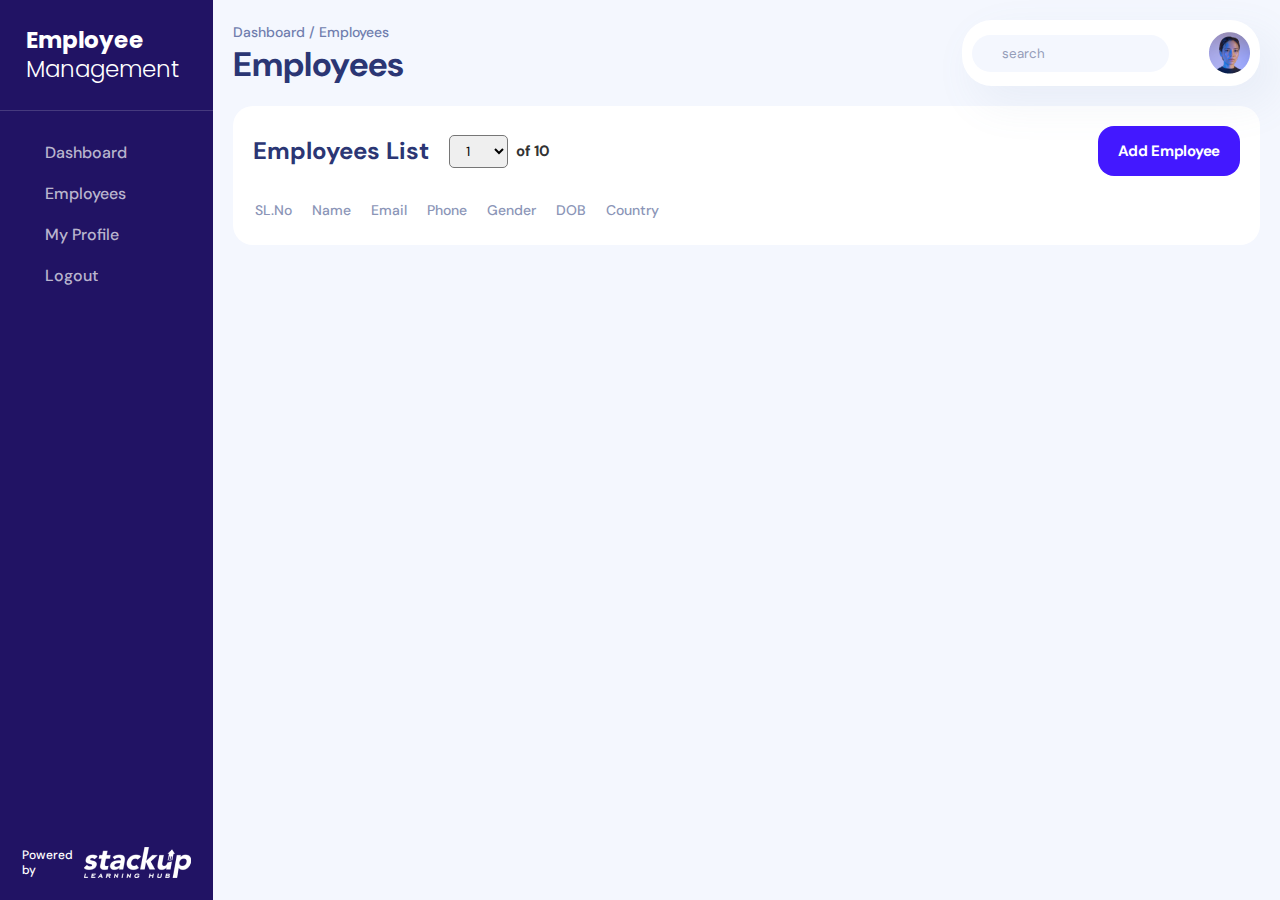
==== index.html @ 4b9c434e "this is first commit" ====
<!DOCTYPE html>
<html lang="en">

<head>
    <meta charset="UTF-8">
    <meta name="viewport" content="width=device-width, initial-scale=1.0">
    <title>Employee</title>
    <link href="https://cdn.jsdelivr.net/npm/bootstrap@5.3.2/dist/css/bootstrap.min.css" rel="stylesheet"
        integrity="sha384-T3c6CoIi6uLrA9TneNEoa7RxnatzjcDSCmG1MXxSR1GAsXEV/Dwwykc2MPK8M2HN" crossorigin="anonymous">
    <link rel="stylesheet" href="https://cdn.jsdelivr.net/npm/bootstrap-icons@1.11.1/font/bootstrap-icons.css">
    <link rel="stylesheet" href="https://cdnjs.cloudflare.com/ajax/libs/font-awesome/6.4.2/css/all.min.css"
        integrity="sha512-z3gLpd7yknf1YoNbCzqRKc4qyor8gaKU1qmn+CShxbuBusANI9QpRohGBreCFkKxLhei6S9CQXFEbbKuqLg0DA=="
        crossorigin="anonymous" referrerpolicy="no-referrer">
    <link rel="stylesheet" href="form.css">
    <link rel="stylesheet" href="style.css">

</head>

<body>

    <section class="conTainer">
        <div class="main-section">
            <!-- Side bar section -->
            <div class="main-side-section">
                <div class="nav-head">
                    <div class="main-section-head">Employee</div>
                    <div class="main-side-head">Management</div>
                </div>
            </div>

            <!-- nav links -->

            <div class="nav-content">
                <ul class="nav-head-content">
                    <li><a href=""><i class="fa-solid fa-house"></i> <span class="navrbars-text">Dashboard</span></a>
                    </li>
                    <li><a href=""><i class="fa-solid fa-chart-simple"></i><span
                                class="navrbars-text">Employees</span></a></li>
                    <li><a href=""><i class="fa-solid fa-user"></i><span class="navrbars-text">My Profile</span></a>
                    </li>
                    <li><a href=""><i class="fa-solid fa-lock"></i><span class="navrbars-text">Logout</span></a></li>

                </ul>
            </div>
            <!-- powered bye area -->
            <div class="copyright">
                <div class="copyright-content">Powered by</div>
                <img src="img/logo.png" alt="stackup learining">
            </div>
        </div>


        <!-- main content  -->
        <div class="main-content">
            <!-- main header text -->
            <div class="banner-header">
                <div class="banner-text">
                    <div class="head-text">Dashboard / Employees</div>
                    <div class="main-head">Employees</div>
                </div>

                <!-- seacrch and profile -->
                <div class="profile_search">
                    <div class="search_input">
                        <i class="fa-solid fa-magnifying-glass"></i>
                        <input type="search" placeholder="search">
                    </div>
                    <i class="fa-regular fa-bell bell"></i>
                    <img src="img/Avatar Style 6.png">
                </div>

            </div>
            <div class="table-section">

                <div class="table-container">

                    <div class="tables">

                        <div class="table-head">Employees List</div>
                        <div class="number-dropdown">
                            <select>
                                <option value="1">1</option>
                                <option value="1">2</option>
                                <option value="1">3</option>
                                <option value="1">4</option>
                                <option value="1">5</option>
                                <option value="1">6</option>
                                <option value="1">7</option>
                                <option value="1">8</option>
                                <option value="1">9</option>
                                <option value="1">10</option>

                            </select>
                        </div>
                        <div class="drop-text">of 10</div>

                    </div>
                    <div class="table-btn">
                        <button data-modal-target="#block" class="table-btn-text " onclick="Formopen()">Add Employee</button>
                    </div>
                </div>
                <div class="row">
                    <table class="table">
                        <thead>
                            <tr class="table-content-head">
                                <th scope="col" class="table-down-icon head-text">SL.No</th>
                                <th scope="col" class="table-down-icon head-text">Name</th>
                                <th scope="col" class="table-down-icon head-text">Email</th>
                                <th scope="col" class="table-down-icon head-text">Phone</th>
                                <th scope="col" class="table-down-icon head-text">Gender</th>
                                <th scope="col" class="table-down-icon head-text">DOB</th>
                                <th scope="col" class="table-down-icon head-text">Country</th>
                                <th scope="col"></th>

                            </tr>
                        </thead>

                        <tbody id="table-content"></tbody>

                    </table>

                </div>

            </div>
        </div>

        <!-- form content -->
        <div class="row" id="">

            <div class="col-lg-6 bg-colour block col-md-12 " id="Employee-form">
                <div class="head-btn">
                    <h3 class="text " id="edit-head">Add Employee</h3>
                    <button data-close-button class="close-button">&times;</button>
                </div>
                <label for="formFile"
                    class="file-upload w-100 d-flex flex-column align-items-center justify-content-center">
                    <i class="bi bi-upload upload"></i>
                    <h5 class="text">Upload Image</h5>
                    <p>PNG, JPG files are allowed</p>

                    <input class="form-control" type="file" id="formFile">
                </label>
                <form>
                    <div class="row">
                        <div class="col-lg-4 col-md-12">
                            <label for="exampleInputEmail1" class="form-label pb-1 pt-2 required">Salutation</label>
                            <select class="form-select form-select-lg" aria-label="Default select example"
                                id="salutation">
                                <option selected>select </option>
                                <option value="Mr">Mr.</option>
                                <option value="Ms">Ms.</option>
                                <option value="Mrs">Mrs.</option>
                                <option value="Mrs">Dr.</option>
                                <option value="Mrs">Prof.</option>

                            </select>
                        </div>

                        <div class="col-lg-4 col-md-6">
                            <label for="first-name" class="form-label pb-1 pt-2 required">First Name</label>
                            <input class="form-control form-control-lg" type="text" placeholder="enter firstname"
                                aria-label=".form-control-sm example" id="firstName">

                        </div>

                        <div class="col-lg-4 col-md-6">
                            <label for="last-name" class="form-label pb-1 pt-2 required">Last Name</label>
                            <input class="form-control form-control-lg" type="text" placeholder="enter lastname"
                                aria-label=".form-control-sm example" id="lastName">

                        </div>


                    </div>
                    <div class="row">
                        <div class="col-lg-6 col-sm'-12">
                            <label for="exampleInputEmail1" class="form-label pb-1 pt-2 required">Email Address</label>
                            <input type="email" class="form-control form-control-lg" id="email"
                                placeholder="enter email" aria-describedby="emailHelp">
                        </div>

                        <div class="col-lg-6 col-sm-12">
                            <label for="Mobile Number" class="form-label pb-1 pt-2 required">Mobile Number</label>
                            <input class="form-control form-control-lg" type="text"
                                placeholder="enter your mobile number" aria-label=".form-control-sm example" id="phone">
                        </div>

                    </div>

                    <div class="row">
                        <div class="col-lg-6 col-sm-12">
                            <label for="exampleInputEmail1" class="form-label pb-1 pt-2 required">User Name</label>
                            <input type="text" class="form-control form-control-lg" placeholder="enter user name"
                                aria-describedby="emailHelp" id="username">
                        </div>

                        <div class="col-lg-6 col-sm-12">
                            <label for="password" class="form-label pb-1 pt-2 required">Password</label>
                            <input class="form-control form-control-lg" type="password" placeholder="enter your password"
                                aria-label=".form-control-sm example" id="password">
                        </div>

                    </div>

                    <div class="row align-items-center">
                        <div class="col-lg-6 col-sm-12">
                            <label for="date of birth" class="form-label pb-1 pt-2 required">Date of Birth</label>
                            <input class="form-control form-control-lg" type="date" placeholder="" id="dob"
                                aria-label=".form-control-sm example">

                        </div>

                        <div class="col-lg-6 col-sm-12 align-items-start">
                            <label for="gender" class="form-label pb-1 pt-2 required" id="gender">Gender</label>
                            <div class="row mt-2">
                                <div class="form-check col-4 ms-3">

                                    <input class="form-check-input" type="radio" name="flexRadioDefault"
                                        id="Male" value="male">
                                    <label class="form-check-label" for="flexRadioDefault1">
                                        Male
                                    </label>
                                </div>

                                <div class="form-check col-6">
                                    <input class="form-check-input" type="radio" name="flexRadioDefault"
                                        id="Female" value="female">
                                    <label class="form-check-label" for="flexRadioDefault2">
                                        Female
                                    </label>
                                </div>
                            </div>
                        </div>
                    </div>

                    <div class="row pt-2">
                        <div class="col-12">
                            <label for="Address" class="form-label pb-1 required">Qualifications</label>
                            <input class="form-control form-control-lg" type="text" placeholder="enter your address"
                                aria-label=".form-control-sm example" id="qualifications">
                        </div>
                    </div>

                    <div class="row pt-2">
                        <div class="col-12">
                            <label for="Address" class="form-label pb-1 required">Address</label>
                            <input class="form-control form-control-lg" type="text" placeholder="enter your address"
                                aria-label=".form-control-sm example" id="address">
                        </div>
                    </div>

                    <div class="row">
                        <div class="col-lg-6 col-sm-12">
                            <label for="exampleInputEmail1" class="form-label pb-1 pt-2 required">Country</label>
                            <select class="form-select form-select-lg" aria-label="Default select example" id="country">
                                <option selected>select country</option>
                                <option value="India">India</option>
                                <option value="US">US</option>
                                <option value="Canada">Canada</option>
                            </select>
                        </div>
                        <div class="col-lg-6 col-sm-12">
                            <label for="exampleInputEmail1" class="form-label pb-1 pt-2 required">State</label>
                            <select class="form-select form-select-lg" aria-label="Default select example" id="state">
                                <option selected>select state</option>
                                <option value="Kerala">Kerala</option>
                                <option value="Karnataka">Karnataka</option>
                                <option value="Delhi">Delhi</option>
                            </select>
                        </div>
                    </div>

                    <div class="row">
                        <div class="col-lg-6">
                            <label for="city" class="form-label pb-1 pt-2 required">City</label>
                            <input class="form-control form-control-lg" type="text" placeholder="enter city" id="city"
                                aria-label=".form-control-sm example">
                        </div>

                        <div class="col-lg-6">
                            <label for="pin/zip" class="form-label pb-1 pt-2 required">Pin/Zip</label>
                            <input class="form-control form-control-lg" type="text" placeholder="enter pin/zip" id="pin"
                                aria-label=".form-control-sm example">
                        </div>
                    </div>

                    <div class=" d-flex justify-content-end buttons bg-colour w-100">
                        <button onclick="Formclose()" class="btn  btn-light align">Cancel</button>
                        <button  class="btn btn-primary " id="addbtn" onclick="adduser()">Add Employee</button>
                        <button  class="btn btn-primary chbtn" id="change-btn" >Change Employee</button>

                    </div>
                </form>
            </div>
        </div>
        <!-- form end -->

        <div id="overlay"></div>
    </section>
       <!-- delete alertbox -->
       <div id="deleteformbox" class="bg-colour delete-edit-btn col-lg-5 ">
           <div class="dele-head ">
              <div class="text">Delete Employee</div>
              <div onclick="closealert()"><i class="bi bi-x dele-icon"></i></div>
            </div>
            <div class="dele-head-text">Are you sure you want to delete this employee?</div>
            <div class="dele-bt buttons d-flex justify-content-end">
            <button onclick="closealert()" id="formcancel" class="btn  btn-light ">Cancel</button>
            <button id="formdelete" class="btn dele-btns">Delete</button>
           </div>
       </div>
       
    <script src="script.js"></script>
    <!-- <script src="https://cdn.jsdelivr.net/npm/bootstrap@5.3.2/dist/js/bootstrap.bundle.min.js"
        integrity="sha384-C6RzsynM9kWDrMNeT87bh95OGNyZPhcTNXj1NW7RuBCsyN/o0jlpcV8Qyq46cDfL"
        crossorigin="anonymous"></script> -->

</body>

</html>
---- form.css ----
@import url('https://fonts.googleapis.com/css2?family=Caprasimo&family=DM+Sans:opsz,wght@9..40,400;9..40,500;9..40,700&family=Instrument+Serif:ital@1&family=Montserrat:wght@400;500;700&display=swap');
@import url("https://cdn.jsdelivr.net/npm/bootstrap-icons@1.11.1/font/bootstrap-icons.css");


body {
    box-sizing: border-box;
    margin: 0;
    padding: 0;
    
    
    
    background: #E9EDF2;
    font-family: DM Sans;
    font-size: .90rem;
    font-weight: 600;


}
:root{
    --primary-text-color: #2B3674;    
    --secondary-color: #4318ff;
    --paragrah-color: #8F9BBA;
    --background-color: #fff;
    --input-bg-color: #FAFCFE;
    --input-br-color: #B2BAD0;
    --alert-text: #624E17;
    --danger-color: #f00;

}

/* edit block */

.edit-block{
    border-radius: 12px;
    padding: 30px 30px;
    margin-top: 40px;
    width: 72%;
}
.bg-image{
    
}
.edit-img{
    
}
.block{
    
    /* width: 80%; */
    /* height: 100vh; */
    position: absolute;
    top: 70%;
    left: 50%;
    right: 50%;
    transform: translate(-50%, -50%) scale(0);
    z-index: 20;
    transition: 200ms ease-in-out;
    /* width: 500px; */
    /* max-width: 80%; */
}
.block.active{
    transform: translate(-50%, -50%) scale(1);
}
.block{
    width: 49%;
    border-radius: 12px;
    padding: 30px 30px;
    margin-top: 100px;
    
}
.head-btn{
    display: flex;
    justify-content: space-between;
}
.close-button{
    border: none;
    background: transparent;
    display: flex;
    justify-content: flex-end;
    font-size: 30px;
}
#overlay{
    position: fixed;
    opacity: 0;
    top: 0;
    left: 0;
    right: 0;
    bottom: 0;
    background-color: rgba(0,0,0,.5);
    pointer-events: none;
    transition: 200ms ease-in-out;
}
#overlay.active{
    opacity: 1;
    pointer-events: all;
}
.bg-colour{
    background-color: var(--background-color);
}

.text{
    font-weight: 700;
    font-style: normal;
    line-height: 32px;

}
.bg-colour h3{
    color: var(--primary-text-color);
    font-size: 24px;
    letter-spacing: -0.48px;
    padding-bottom: 20px;
}
.bg-colour h5{
    color: var(--secondary-color);
    text-align: center;
    font-size: 16px;
    letter-spacing: -0.32px;
}
.bg-colour p{
    color: var(--paragrah-color);
    text-align: center;
    font-size: 12px;
    font-style: normal;
    font-weight: 500;
    line-height: 15px;
    letter-spacing: -0.24px;
}
.form-control-lg{
    font-size: 1rem;
    color: #949DB9;
}
input::placeholder {
    color:#949DB9;
}
.form-label{
     color: var(--primary-text-color);
}
.form-check-label{
     color: var(--primary-text-color);
}
.btn-light{
    color: var(--primary-text-color);
}

.file-upload{
    border: 2px dashed #B2BAD0;
    color: var(--input-br-color);
    border-radius: 12px;
    padding: 1rem;
    background-color: var(--input-bg-color);
}
input[type="file"]{
    display: none;
}
.upload{
    color: var(--secondary-color);
    font-size: 30px;
}
.form-select{
     font-size: 17px;
     border-radius: 16px;
     color: #949DB9;
     line-height: 24px;
     letter-spacing: -0.28px;
     font-style: normal;
     font-weight: 400;
}

.form-control{
    color: #949DB9 !important;
    border-radius: 16px;
}
.form-control::placeholder{
    color: #949DB9 !important;
}
.form-control:focus {
    border: 1px solid #4318FF;
    box-shadow: none;
    /* outline: none; */
}
.form-select:focus {
    border: 1px solid #4318FF;
    box-shadow: none;
    outline: none;
}

.form-check-input{
    align-items: center;
}
.form-range::-webkit-slider-thumb{
    -webkit-appearance: none;
    background-color: var(--secondary-color);
    cursor: pointer;
}
.form-check-input:checked{
     background-color: var(--secondary-color);
     outline: none;
     border: none;

}
.form-control-color{
    max-width: 100%;
}
.alert{
    margin-bottom: 0;
}
.alert p{
    text-align: left;
    font-size: 14px;
    line-height: 22px;
    color: var(--alert-text);
}
.alert .para-text{
    font-size: 14px;
    font-weight: 600;
}
.alert-text{
    margin-bottom: .8rem;
}
.ranges{
    width: 130px;
    /* border: 1px solid #dee2e6; */
    padding: 10px;
    text-align: center;
    color: var(--primary-text-color);
}
/* span{
    border-radius: 16px;
    background-color: var(--input-bg-color);
} */
.flex-wrap{
    gap: .4rem;
}
.btn{
    padding: 1rem 1.25rem;
    font-weight: 600;
    border-radius: 1rem;
}
.btn-primary{
    background-color: var(--secondary-color);
}
.btn-primary:hover{
    background-color: var(--secondary-color);
    color: #fff;
}
.align{
    background-color: transparent;
}
.required::after{
   content: "*";
   color: var(--danger-color);
}
.form-margin{
    padding-left: 2.5rem;
}
.buttons{
    /* font-weight: 600; */
    /* padding: 30px 30px; */
    /* border-radius: 16px; */
    margin-top: 30px;
    outline: none;
    gap: 6px;
}

/* edit form */
.dele-btns{
    background-color: #EB506C;
    color: #fff;
}
.dele-btns:hover{
    color: #fff;
    background-color: #EB506C;
}
/* edit data */

/* Add this to your style.css file */
.edit-form {
    /* display: none; */
    /* Add your styling for the edit form */
  }
  .chbtn{
    display: none;
  }
  

/* delete alertbox */
.delete-edit-btn{
    display: flex;
    flex-direction: column;
    gap: 15px;
    border-radius: 12px;
    padding: 20px;
    position: absolute;
    top: 90px;
    left: 30%;
    display: none;
    /* right: 50px; */
}
.dele-head .text{
    font-size: 20px;
    flex: 1;
    color: var(--primary-text-color);
}
.dele-head{
    display: flex;
    
}
.dele-head i{
    font-size: 30px;
    border-radius: 10px;
    background-color: #F4F7FE;
    color: var(--secondary-color);
}
.dele-head-text{
    color: var(--primary-text-color);
    font-size: 16px;
    font-weight: 500;
}
.dele-bt button{
    display: flex;
    justify-content: flex-end;
    
    
}
/* delete alertbox-end */


@media (max-width: 1400px){
    .container, .container-lg, .container-md, .container-sm, .container-xl, .container-xxl {
        max-width: 1200px;
    }
}
@media (max-width: 1000px){
  .block {
    max-width: unset;
  }
}
@media (max-width: 1000px){
    .col-md-12{
        width: 100%;
    }

    .flex-wrap{
        gap: 15px;
    }
}
@media (max-width: 600px){
    .block {
        margin-top: 0px;
        border-radius: 0px;
        padding: 30px 30px;
    }
    .buttons{
        padding: 27px;
        margin-top: 0px;
        border-radius: 0px;
    }
    .btn{
    padding: .50rem .50rem;
    }
    
}
---- style.css ----
@import url('https://fonts.googleapis.com/css2?family=Montserrat:ital,wght@0,100;0,200;0,300;0,400;0,500;0,600;0,700;0,800;0,900;1,200;1,300;1,400;1,500;1,600;1,700;1,800;1,900&family=Poppins:wght@100;200;300;400;500;600;700;800;900&display=swap');
@import url('https://fonts.googleapis.com/css2?family=DM+Sans:opsz,wght@9..40,200;9..40,400;9..40,500;9..40,600;9..40,700;9..40,900;9..40,1000&family=Montserrat:ital,wght@0,100;0,200;0,300;0,400;0,500;0,600;0,700;0,800;0,900;1,200;1,300;1,400;1,500;1,600;1,700;1,800;1,900&family=Poppins:wght@100;200;300;400;500;600;700;800;900&display=swap');

* {
    padding: 0;
    margin: 0;
    font-family: 'Montserrat', sans-serif;
    font-family: 'Poppins', sans-serif;
    font-family: 'DM Sans', sans-serif;
    box-sizing: border-box;
}

a {
    text-decoration: none;
}

li {
    list-style: none;
}

:root {
    --primary-color: rgb(33, 19, 100);
    --white-color: #fff;
    --main-content: rgb(244, 247, 254);
    --text-color: #2B3674;
}

.conTainer {
    display: grid;
    grid-template-columns: 1fr 5fr;
}

.main-section {
    display: flex;
    flex-direction: column;
    background-color: var(--primary-color);
    height: 100vh;
    /* width: 290px; */
}

.main-side-section {
    border-bottom: 1px solid #FFFFFF2B;
}

.nav-head {
    padding: 26px;

}

.main-section-head {
    color: var(--white-color);
    font-size: 23px;
    font-family: Poppins;
    font-weight: 700;
    line-height: 28.75px
}

.main-side-head {
    color: var(--white-color);
    font-size: 23px;
    font-family: Poppins;
    font-weight: 300;
    line-height: 28.75px;
}

.nav-bar-Powered {
    border-bottom: 1px solid #FFFFFF2B;
}


.nav-content {
    display: flex;
    flex-direction: column;
    flex: 1;
}

.nav-head-content {
    margin: 1px 0;
    display: flex;
    flex-direction: column;
    padding: 20px;

    /* gap: 20px; */
    /* padding-top: 20px; */
}

.nav-head-content li {
    /* padding-left: 25px; */
    padding: 10px;
}
.nav-head-content li:hover {
    border-radius: 15px;
    background: rgba(255, 255, 255, 0.13);
}
.nav-head-content li a {
    display: flex;
    gap: 15px;
    color: rgba(255, 255, 255, 0.70);
    font-size: 16px;
    font-family: DM Sans;
    font-weight: 500;
    /* line-height: 30px; */
}

.nav-head-content a {
    display: flex;
    align-items: center;
}

.copyright {
    display: flex;
    background-color: var(--primary-color);
    gap: 10px;
    align-items: center;
    align-items: center;
    justify-content: center;
    padding: 22px;
}

.copyright-content {
    color: var(--white-color);
    font-size: 12px;
    font-family: DM Sans;
    font-weight: 500;
    line-height: 15px;
}

/* main content */

.main-content {
    background-color: var(--main-content);
    width: 100%;
    padding: 20px;
    height: 100vh;
}
.banner-header{
    display: flex;
}
.banner-text {
    /* padding-left: 22px; */
    flex: 1;
}

.head-text {
    color: #707EAE;
    font-size: 14px;
    font-family: DM Sans;
    font-weight: 500;
    line-height: 24px;
}

.main-head {
    color: var(--text-color);
    font-size: 34px;
    font-family: DM Sans;
    font-weight: 700;
    line-height: 42px;
}

.profile_search{
    display: flex;
    align-items: center;
    gap: 20PX;
    background-color: var(--white-color);
    border-radius: 30px;
    padding: 10px;
    box-shadow: 14px 17px 40px 4px rgba(112, 144, 176, 0.08);
}
input[type="search"]{
    outline: none;
    border: none;
    padding: 10px;
    width: 100%;
    background-color: transparent;

}
.search_input{
    display: flex;
    align-items: center;
    background-color: var(--main-content);
    
    border-radius: 30px;
}
.search_input i{
    color: #2B3674;
    padding-left: 20px;
}
.bell{
    color: #A3AED0;
}

.table-section {
    display: flex;
    flex-direction: column;
    gap: 20px;
    /* align-items: center; */
    border-radius: 20px;
    margin: 20px 0px;
    padding: 20px;
    background-color: var(--white-color);
}
.table-container{
    display: flex;
}
.tables{
    display: flex;
    align-items: center;
    flex: 1;
}
.table-head {
    color: var(--text-color);
    font-size: 24px;
    font-family: DM Sans;
    font-weight: 700;
    line-height: 32px;
}
.number-dropdown{
    padding: 0px 8px 0px 20px;

}
.number-dropdown select{
    padding: 6px 12px;
    border-radius: 5px;
}
.drop-text{
    color: #333;
    text-align: center;
    font-family: DM Sans; 
    font-size: 15px;
    font-style: normal;
    font-weight: 700;
    line-height: 24px; 
    letter-spacing: -0.3px;
}
.table-btn button{
    border-radius: 16px;
    background-color: #4318ff;
    padding: 13px 20px ;
    border: none;
}
.table-btn-text {
    color: #FFF;
    text-align: center;
    font-family: DM Sans;
    font-size: 15px;
    font-style: normal;
    font-weight: 700;
    line-height: 24px; /* 160% */
    letter-spacing: -0.3px;

}
/* table */
#table-content tr td{

color: var(--text-color);
font-size: 14px;
font-style: normal;
font-weight: 700;
line-height: 24px; 
letter-spacing: -0.28px;

}
.table-down-icon::after{
    content: '\f107';
    font-family: FontAwesome;
    margin: 0 0 0 7px;
}
.table-content-head .head-text{
    color: #8B95B7;
}

/* .delete-edit button */

.delete-edit {
    border: none;
    background: #EBEFF8;
    padding: 10px;
    border-radius: 10px;
}

.delete-edit i {
    color: #4318FF;
    font-size: 20px;
    display: flex;
    align-items: center;
}
 .employee-data button{
    border: none;
}
.actions{
    position: relative;
}
.employee-data{
    position: absolute;
    padding: 10px 5px;
    left: -89px;
    top: 45px;
    border-radius: 14px;
    border: 0.5px solid #D3D8E2;
    background: #FFF;
    box-shadow: 0px 1px 4px 0px rgba(16, 16, 49, 0.12);
    z-index: 5;
    display: flex;
    flex-direction: column;
    gap: 10px;
    display: none;
}


.employee-data .btn-controls{
    background-color: transparent;
    color: #2B3674;
    align-items: center;
    gap: 10px;
    font-family: DM Sans;
    font-size: 14px;
    font-style: normal;
    font-weight: 700;
    line-height: 24px;
    letter-spacing: -0.28px;
    border: none;
    display: flex;
    padding: 10px;
}
.gap{
    padding-bottom: 10px;
}
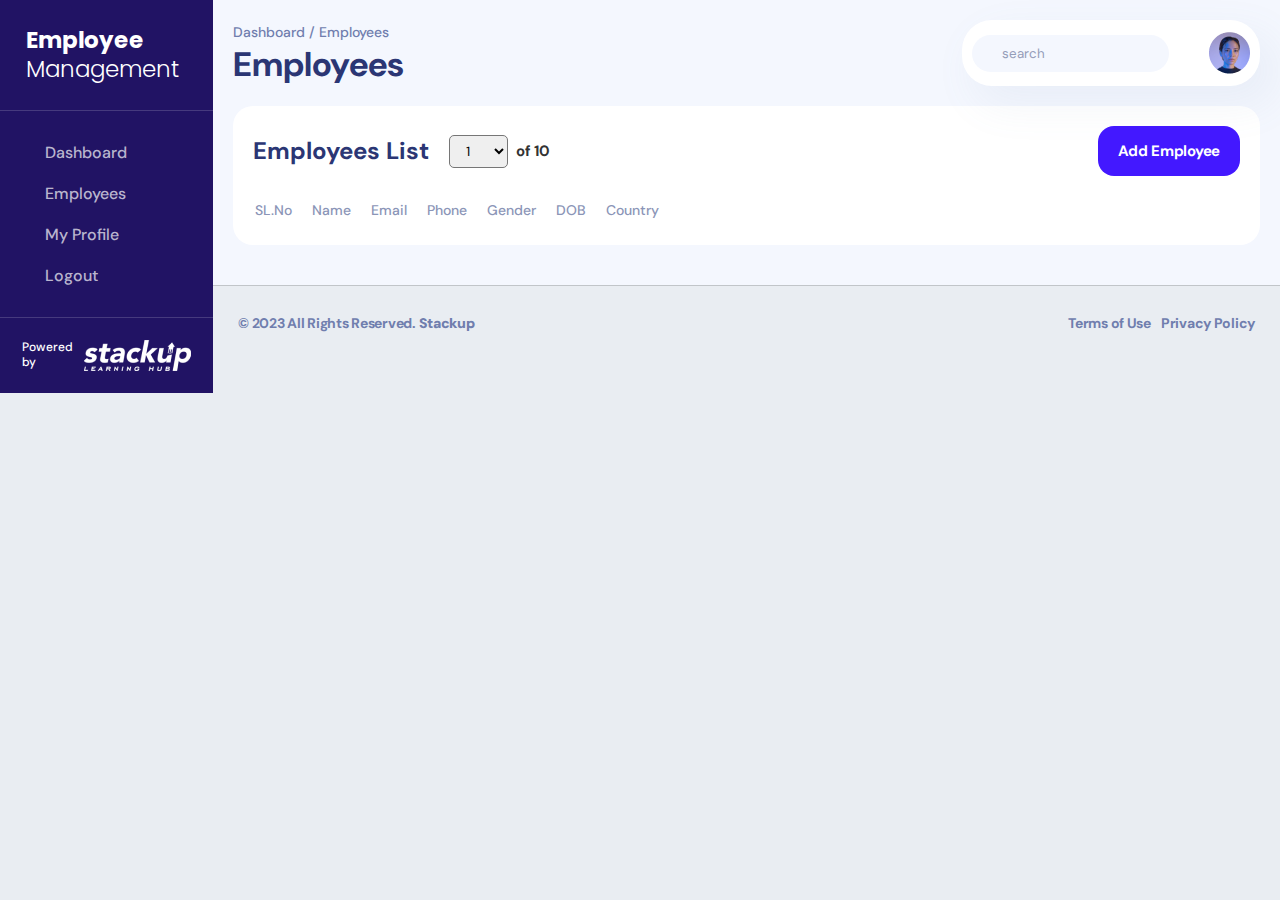
==== commit d2552a9d: "new changes" ====
--- a/index.html
+++ b/index.html
@@ -49,7 +49,7 @@
             </div>
         </div>
 
-
+         <div class="main-section-content">
         <!-- main content  -->
         <div class="main-content">
             <!-- main header text -->
@@ -96,7 +96,8 @@
 
                     </div>
                     <div class="table-btn">
-                        <button data-modal-target="#block" class="table-btn-text " onclick="Formopen()">Add Employee</button>
+       
+         <button class="table-btn-text " onclick="Formopen()">Add Employee</button>
                     </div>
                 </div>
                 <div class="row">
@@ -124,22 +125,51 @@
             </div>
         </div>
 
+         <!-- footer section -->
+         <footer class="footer-content">
+            <div class="footer-text">
+               <div class="copyright-text">&copy; 2023  All Rights Reserved. <strong>Stackup</strong></div>
+               <div class="copyright-text copyright-terms">
+                      <div class="terms">Terms of Use</div>
+                      <div class="privacy">Privacy Policy</div>
+               </div>
+            </div>
+         </footer>
+
+        </div>
+
         <!-- form content -->
         <div class="row" id="">
 
             <div class="col-lg-6 bg-colour block col-md-12 " id="Employee-form">
                 <div class="head-btn">
-                    <h3 class="text " id="edit-head">Add Employee</h3>
-                    <button data-close-button class="close-button">&times;</button>
-                </div>
-                <label for="formFile"
-                    class="file-upload w-100 d-flex flex-column align-items-center justify-content-center">
-                    <i class="bi bi-upload upload"></i>
+                    <h3 class="text " id="edit-head">Add Employee </h3>         
+                    <!-- <button onclick="Formclose()" class="close-button">&times;</button>  -->
+                    <button onclick="Formclose()" class="close">&times;</button> 
+                    <!-- <button  class="btn-close" aria-label="Close"></button> -->
+
+                </div>
+                <div >
+                <label for="formFile" id="displayaddimg"
+                    class="file-upload w-100  flex-column align-items-center justify-content-center" >
+                    <i class="bi bi-upload upload d-flex justify-content-center"></i>
                     <h5 class="text">Upload Image</h5>
                     <p>PNG, JPG files are allowed</p>
-
                     <input class="form-control" type="file" id="formFile">
                 </label>
+                </div>
+                <!---edit form image--->
+                <div class="editdp " id="displayimgbox">
+                <div class="edit-picture">
+                    <img id="getimg" class="get-edit-pic" src="/">
+                </div>
+                   <label for="change-photo" class="changeimgbtn">
+                    change
+                    <input id="change-photo" type="file">
+                   </label> 
+                </div>
+                <!---edit form image end--->
+
                 <form>
                     <div class="row">
                         <div class="col-lg-4 col-md-12">
@@ -286,8 +316,8 @@
 
                     <div class=" d-flex justify-content-end buttons bg-colour w-100">
                         <button onclick="Formclose()" class="btn  btn-light align">Cancel</button>
-                        <button  class="btn btn-primary " id="addbtn" onclick="adduser()">Add Employee</button>
-                        <button  class="btn btn-primary chbtn" id="change-btn" >Change Employee</button>
+                        <button  class="btn btn-primary " id="addbtn" onclick="userdetails()">Add Employee</button>
+                        <button  class="btn btn-primary chbtn" id="change-btn" onclick="editEmployeeForm()"  >Save Change</button>
 
                     </div>
                 </form>
@@ -297,11 +327,15 @@
 
         <div id="overlay"></div>
     </section>
+
+
        <!-- delete alertbox -->
        <div id="deleteformbox" class="bg-colour delete-edit-btn col-lg-5 ">
            <div class="dele-head ">
               <div class="text">Delete Employee</div>
-              <div onclick="closealert()"><i class="bi bi-x dele-icon"></i></div>
+              <button onclick="closealert()" class="close">&times;</button> 
+
+              <!-- <div onclick="closealert()"><i class="bi bi-x dele-icon"></i></div> -->
             </div>
             <div class="dele-head-text">Are you sure you want to delete this employee?</div>
             <div class="dele-bt buttons d-flex justify-content-end">
@@ -311,10 +345,14 @@
        </div>
        
     <script src="script.js"></script>
+    <!-- <script src="view.js"></script -->
+
     <!-- <script src="https://cdn.jsdelivr.net/npm/bootstrap@5.3.2/dist/js/bootstrap.bundle.min.js"
         integrity="sha384-C6RzsynM9kWDrMNeT87bh95OGNyZPhcTNXj1NW7RuBCsyN/o0jlpcV8Qyq46cDfL"
         crossorigin="anonymous"></script> -->
 
+        <!--copyright by amala -->
+
 </body>
 
 </html>--- a/form.css
+++ b/form.css
@@ -36,18 +36,17 @@
     margin-top: 40px;
     width: 72%;
 }
-.bg-image{
-    
-}
-.edit-img{
-    
-}
+
+.img-head{
+    padding-top: 10px;
+}
+
 .block{
     
     /* width: 80%; */
     /* height: 100vh; */
     position: absolute;
-    top: 70%;
+    top: 450px;
     left: 50%;
     right: 50%;
     transform: translate(-50%, -50%) scale(0);
@@ -62,20 +61,23 @@
 .block{
     width: 49%;
     border-radius: 12px;
-    padding: 30px 30px;
+    padding: 20px 20px;
     margin-top: 100px;
     
 }
 .head-btn{
     display: flex;
+    align-items: center;
     justify-content: space-between;
 }
-.close-button{
+
+.close{
     border: none;
-    background: transparent;
-    display: flex;
-    justify-content: flex-end;
-    font-size: 30px;
+     margin-bottom: 20px;
+    font-size: 40px;
+    border-radius: 10px;
+    background-color: #F4F7FE;
+    color: var(--secondary-color);
 }
 #overlay{
     position: fixed;
@@ -87,6 +89,7 @@
     background-color: rgba(0,0,0,.5);
     pointer-events: none;
     transition: 200ms ease-in-out;
+    z-index: 5;
 }
 #overlay.active{
     opacity: 1;
@@ -106,7 +109,7 @@
     color: var(--primary-text-color);
     font-size: 24px;
     letter-spacing: -0.48px;
-    padding-bottom: 20px;
+    /* padding-bottom: 20px; */
 }
 .bg-colour h5{
     color: var(--secondary-color);
@@ -141,11 +144,16 @@
 }
 
 .file-upload{
+    display: flex;
     border: 2px dashed #B2BAD0;
     color: var(--input-br-color);
     border-radius: 12px;
-    padding: 1rem;
+    padding: .5rem;
     background-color: var(--input-bg-color);
+}
+#displayaddimg{
+    display: none;
+
 }
 input[type="file"]{
     display: none;
@@ -260,7 +268,76 @@
     gap: 6px;
 }
 
-/* edit form */
+/* view form */
+.emp-details{
+    display: flex;
+    justify-content: center;
+
+}
+.img-bg{
+    width: 100%;
+}
+.bg-image{
+    margin-top: -65px;
+    width: 120px;
+    height: 120px;
+    border-radius: 100%;
+    border: 5px solid #fff;
+}
+.emp-details{
+    display: flex;
+    flex-direction: column;
+    align-items: center;
+}
+.form-name{
+    color: #2B3674;
+text-align: center;
+
+/* Body Text/ Extra-Large/ Bold */
+font-family: DM Sans;
+font-size: 20px;
+font-style: normal;
+font-weight: 700;
+line-height: 32px; /* 160% */
+letter-spacing: -0.4px;
+}
+.form-email{
+    color: #707EAE;
+    text-align: center;
+
+/* Body Text/ Small/ Medium */
+font-family: DM Sans;
+font-size: 14px;
+font-style: normal;
+font-weight: 500;
+line-height: 24px; /* 171.429% */
+letter-spacing: -0.28px;
+}
+.form-table{
+    display: flex;
+    justify-content: space-between;
+}
+
+.form-text{
+    padding: 15px;
+    width: 31%;
+    /* height: 100px; */
+    border-radius: 16px;
+    background-color: var(--background-color);
+    box-shadow: 0px 18px 40px 0px rgba(112, 144, 176, 0.12);
+     display: flex;
+     flex-direction: column;
+     /* gap: 5px; */
+     text-align: center;
+     align-items: flex-start;
+}
+.form-box{
+    width: 48%;
+}
+.form-content{
+    font-size: 16px;
+    font-weight: 500;
+}
 .dele-btns{
     background-color: #EB506C;
     color: #fff;
@@ -273,6 +350,8 @@
 
 /* Add this to your style.css file */
 .edit-form {
+    display: flex;
+    justify-content: center;
     /* display: none; */
     /* Add your styling for the edit form */
   }
@@ -292,6 +371,7 @@
     top: 90px;
     left: 30%;
     display: none;
+    z-index: 6;
     /* right: 50px; */
 }
 .dele-head .text{
@@ -303,11 +383,8 @@
     display: flex;
     
 }
-.dele-head i{
-    font-size: 30px;
-    border-radius: 10px;
-    background-color: #F4F7FE;
-    color: var(--secondary-color);
+.dele-head .close-button{
+    padding: 5px 10px;
 }
 .dele-head-text{
     color: var(--primary-text-color);
@@ -321,6 +398,47 @@
     
 }
 /* delete alertbox-end */
+/*edit image*/
+.edit-picture{
+    width: 150px;
+    height: 130px;
+    background-color: #FAFCFE;
+    border-radius: 12px;
+    padding: 15px;
+    border: 1px dashed #B2BAD0;
+}
+.get-edit-pic{
+    width: 100%;
+    height: 100%;
+    border-radius: 10px;
+}
+.changeimgbtn{
+    width: 100px;
+    height: 40px;
+    background-color: #EAE6FB;
+    border-radius: 15px;
+    border: none;
+    font-size: 14px;
+    font-weight: 700;
+    color: #4318FF;
+    display: flex;
+    align-items: center;
+    justify-content: center;
+    position: absolute;
+    left: 188px;
+    top: 147px;
+
+}
+.editdp{
+    display: flex;
+    /* justify-content: center; */
+
+    gap: 15px;
+    align-items: center;
+    /* display: none !important; */
+}
+
+/*edit image*/
 
 
 @media (max-width: 1400px){
--- a/style.css
+++ b/style.css
@@ -34,7 +34,6 @@
     display: flex;
     flex-direction: column;
     background-color: var(--primary-color);
-    height: 100vh;
     /* width: 290px; */
 }
 
@@ -72,6 +71,7 @@
     display: flex;
     flex-direction: column;
     flex: 1;
+    border-bottom: 1px solid rgba(255, 255, 255, 0.17);;
 }
 
 .nav-head-content {
@@ -79,7 +79,7 @@
     display: flex;
     flex-direction: column;
     padding: 20px;
-
+    /* height: 200vh; */
     /* gap: 20px; */
     /* padding-top: 20px; */
 }
@@ -131,7 +131,7 @@
     background-color: var(--main-content);
     width: 100%;
     padding: 20px;
-    height: 100vh;
+    /* height: 100vh; */
 }
 .banner-header{
     display: flex;
@@ -324,4 +324,27 @@
 }
 .gap{
     padding-bottom: 10px;
+}
+/* footer */
+.footer-content{
+    padding: 25px;
+    border-top: 1px solid  rgba(0, 0, 0, 0.17);;
+}
+.footer-text{
+    display: flex;
+    justify-content: space-between;
+}
+.copyright-text{
+    color: #707EAE;
+font-family: DM Sans;
+font-size: 14px;
+font-style: normal;
+font-weight: 700;
+line-height: 24px;
+letter-spacing: -0.28px;
+}
+.copyright-terms{
+
+    display: flex;
+    gap: 10px;
 }